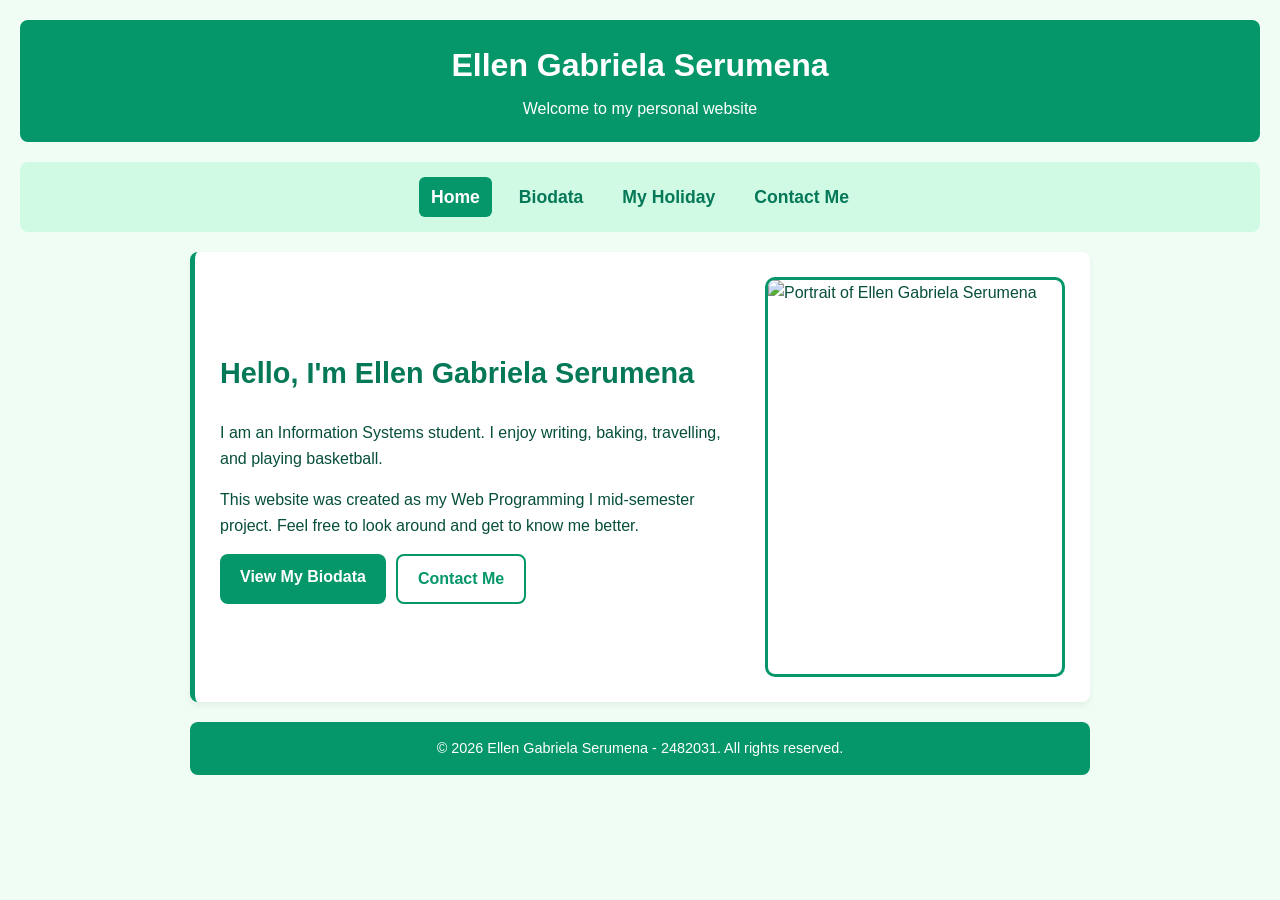
==== index.html @ 9ca84128 "Add files via upload" ====
<!DOCTYPE html>
<html lang="en">
<!--
    Nama    : Ellen Gabriela Serumena
    NIM     : 2482031
    Halaman : Home
-->
<head>
    <meta charset="utf-8">
    <meta name="viewport" content="width=device-width, initial-scale=1.0">
    <title>Home - Ellen Gabriela Serumena</title>
    <link rel="stylesheet" href="style.css">
</head>
<body>
    <!--HEADER-->
    <header>
        <h1>Ellen Gabriela Serumena</h1>
        <p>Welcome to my personal website</p>
    </header>

    <!--NAVIGATION-->
    <nav aria-label="Main Navigation">
        <a href="index.html" class="active">Home</a>
        <a href="biodata.html">Biodata</a>
        <a href="myHoliday.html">My Holiday</a>
        <a href="contact.html">Contact Me</a>
    </nav>

    <!--MAIN-->
    <main>
        <!-- Hero Section -->
        <section class="hero">
            <div class="hero-text">
                <h2>Hello, I'm Ellen Gabriela Serumena</h2>
                <p>
                    I am an Information Systems student. I enjoy writing, baking,
                    travelling, and playing basketball.
                </p>
                <p>
                    This website was created as my Web Programming I mid-semester project.
                    Feel free to look around and get to know me better.
                </p>
                <!-- Call-to-Action -->
                <div class="btn-group">
                    <a href="biodata.html" class="btn">View My Biodata</a>
                    <a href="contact.html" class="btn btn-outline">Contact Me</a>
                </div>
            </div>
            <img
                class="hero-img"
                src="https://i.postimg.cc/DwwsP3Hj/20260724-104238.jpg"
                alt="Portrait of Ellen Gabriela Serumena"
            >
        </section>
    </main>

    <!--FOOTER-->
    <footer>
        <p>&copy; 2026 Ellen Gabriela Serumena - 2482031. All rights reserved.</p>
    </footer>
</body>
</html>
---- style.css ----
/*
    Nama    : Ellen Gabriela Serumena
    NIM     : 2482031
*/
* {
    box-sizing: border-box;
}

body {
    font-family: Arial, sans-serif;
    background-color: #f0fdf4;
    color: #064e3b;
    line-height: 1.6;
    margin: 0;
    padding: 16px;
}

img {
    width: 70%;
    height: 100%;
}

a {
    color: #059669;
    font-weight: bold;
}

a:hover {
    color: #064e3b;
}

h2, h3 {
    color: #047857;
    margin-top: 0;
}

/* ===== HEADER, NAV, FOOTER (sama di semua halaman) ===== */
header {
    text-align: center;
    background-color: #059669;
    color: white;
    padding: 20px;
    border-radius: 8px;
}

header h1 {
    margin: 0 0 5px;
}

header p {
    margin: 0;
}

nav {
    display: flex;
    flex-direction: column;
    gap: 8px;
    margin: 20px 0;
    padding: 15px;
    background-color: #d1fae5;
    border-radius: 8px;
}

nav a {
    color: #047857;
    text-decoration: none;
    font-weight: bold;
    font-size: 1.1em;
    text-align: center;
    padding: 6px 12px;
    border-radius: 6px;
}

nav a:hover {
    text-decoration: underline;
    color: #065f46;
}

nav a.active {
    background-color: #059669;
    color: white;
}

footer {
    max-width: 900px;
    margin: 20px auto 0;
    text-align: center;
    background-color: #059669;
    color: white;
    padding: 15px;
    border-radius: 8px;
    font-size: 0.9em;
}

footer p {
    margin: 0;
}

/* ===== MAIN & SECTION ===== */
main {
    max-width: 900px;
    margin: 0 auto;
}

section {
    background-color: white;
    padding: 25px;
    margin-bottom: 20px;
    border-left: 5px solid #059669;
    border-radius: 8px;
    box-shadow: 0 4px 6px rgba(0, 0, 0, 0.05);
}

/* ===== BUTTON / CALL-TO-ACTION ===== */
.btn {
    display: inline-block;
    background-color: #059669;
    color: white;
    text-decoration: none;
    padding: 10px 20px;
    border-radius: 8px;
    border: none;
    font-size: 1em;
    font-weight: bold;
    cursor: pointer;
}

.btn:hover {
    background-color: #064e3b;
    color: white;
}

.btn-outline {
    background-color: white;
    color: #059669;
    border: 2px solid #059669;
}

.btn-group {
    display: flex;
    flex-wrap: wrap;
    gap: 10px;
    margin-top: 15px;
}

/* ===== HOME: HERO ===== */
.hero {
    display: flex;
    flex-direction: column;
    align-items: center;
    gap: 20px;
    text-align: center;
}

.hero-text h2 {
    font-size: 1.8em;
}

.hero-img {
    width: 100%;
    max-width: 300px;
    aspect-ratio: 3 / 4;
    object-fit: cover;
    border-radius: 10px;
    border: 3px solid #059669;
}

/* ===== BIODATA ===== */
.profile {
    display: flex;
    flex-direction: column;
    align-items: center;
    gap: 20px;
}

.profile-photo {
    width: 100%;
    max-width: 200px;
    aspect-ratio: 3 / 4;
    object-fit: cover;
    border-radius: 10px;
    border: 3px solid #059669;
}

.profile-info {
    width: 100%;
}

/* Hobi: dua daftar berdampingan di layar besar */
.hobby-lists {
    display: grid;
    grid-template-columns: 1fr;
    gap: 15px;
}

.table-container {
    overflow-x: auto;
}

table {
    width: 100%;
    border-collapse: collapse;
    margin-top: 15px;
    color: #333;
}

table, th, td {
    border: 1px solid #888;
}

th, td {
    padding: 12px;
    text-align: left;
}

th {
    background-color: #f2f2f2;
    font-weight: bold;
    color: #333;
}

/* ===== MY HOLIDAY: GALERI FLEXBOX ===== */
.gallery {
    display: flex;
    flex-wrap: wrap;
    justify-content: center;
    align-items: stretch;
    gap: 16px;
}

.gallery figure {
    flex: 1 1 100%;
    margin: 0;
    background-color: #f0fdf4;
    border: 1px solid #a7f3d0;
    border-radius: 8px;
    overflow: hidden;
}

.gallery img {
    display: block;
    width: 100%;
    height: 220px;
    object-fit: cover;
}

.gallery figcaption {
    padding: 10px;
    font-size: 0.9em;
    text-align: center;
}

/* ===== CONTACT ===== */
.form-group {
    display: flex;
    flex-direction: column;
    margin-bottom: 15px;
}

.form-group label {
    font-weight: bold;
    margin-bottom: 5px;
}

.form-group input,
.form-group textarea {
    width: 100%;
    padding: 10px;
    border: 1px solid #a7f3d0;
    border-radius: 6px;
    font-family: inherit;
    font-size: 1em;
}

.form-group input:focus,
.form-group textarea:focus {
    outline: 2px solid #059669;
}

.form-group textarea {
    min-height: 120px;
    resize: vertical;
}

.contact-list {
    list-style: none;
    padding: 0;
    margin: 0;
}

.contact-list li {
    margin-bottom: 8px;
}

/* ===== TABLET (>= 600px) ===== */
@media (min-width: 600px) {
    nav {
        flex-direction: row;
        justify-content: center;
        gap: 15px;
    }

    .hobby-lists {
        grid-template-columns: 1fr 1fr;
    }

    .gallery figure {
        flex: 1 1 calc(50% - 16px);
    }
}

/* ===== DESKTOP (>= 900px) ===== */
@media (min-width: 900px) {
    body {
        padding: 20px;
    }

    .hero {
        flex-direction: row;
        text-align: left;
        justify-content: space-between;
    }

    .hero-text {
        flex: 1;
    }

    .profile {
        flex-direction: row;
        align-items: flex-start;
    }

    .profile-photo {
        flex-shrink: 0;
    }

    .gallery figure {
        flex: 1 1 calc(33.333% - 16px);
    }
}
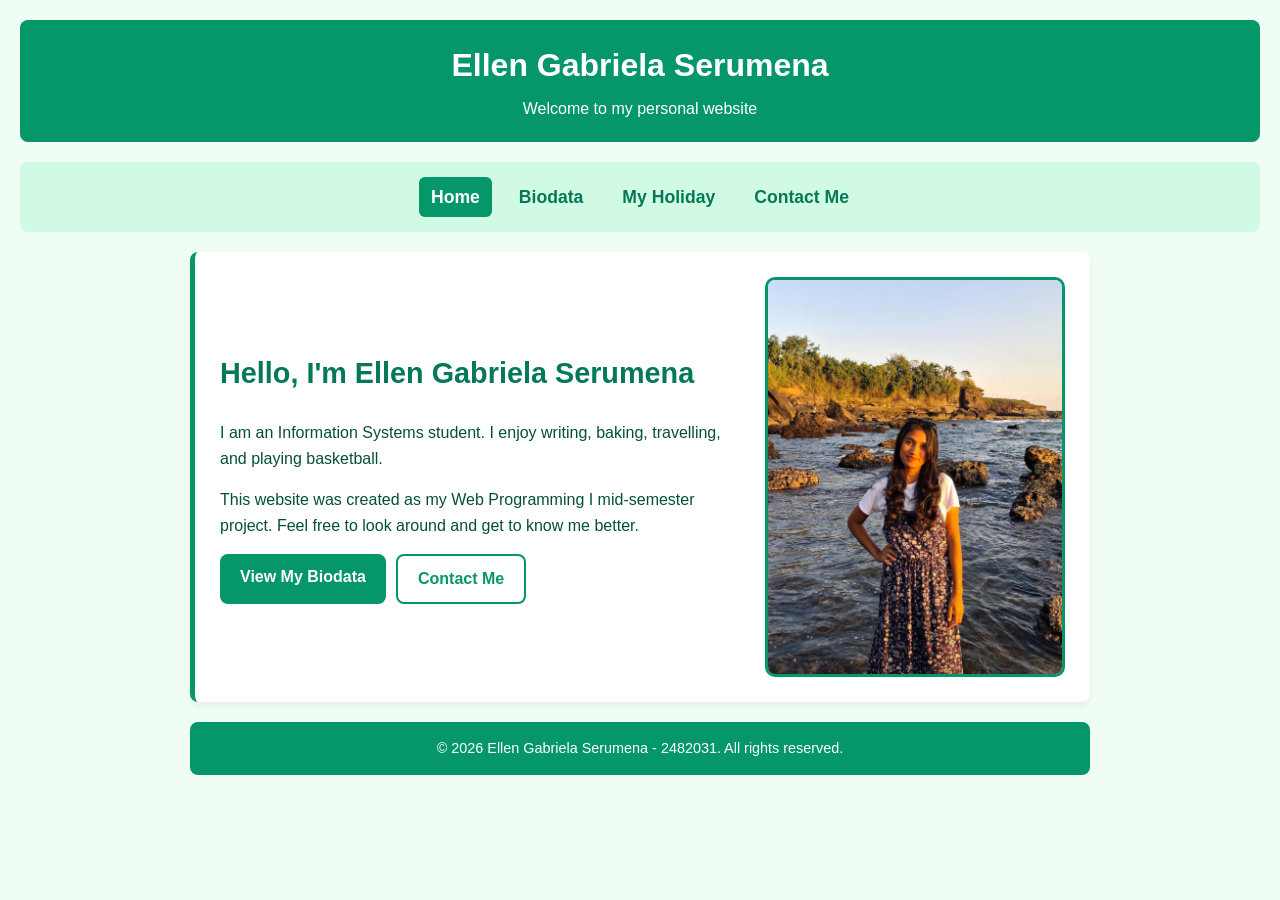
==== commit 1600dac1: "Update index.html" ====
--- a/index.html
+++ b/index.html
@@ -48,7 +48,7 @@
             </div>
             <img
                 class="hero-img"
-                src="https://i.postimg.cc/DwwsP3Hj/20260724-104238.jpg"
+                src="images/myphoto.jpg"
                 alt="Portrait of Ellen Gabriela Serumena"
             >
         </section>
@@ -59,4 +59,4 @@
         <p>&copy; 2026 Ellen Gabriela Serumena - 2482031. All rights reserved.</p>
     </footer>
 </body>
-</html>+</html>
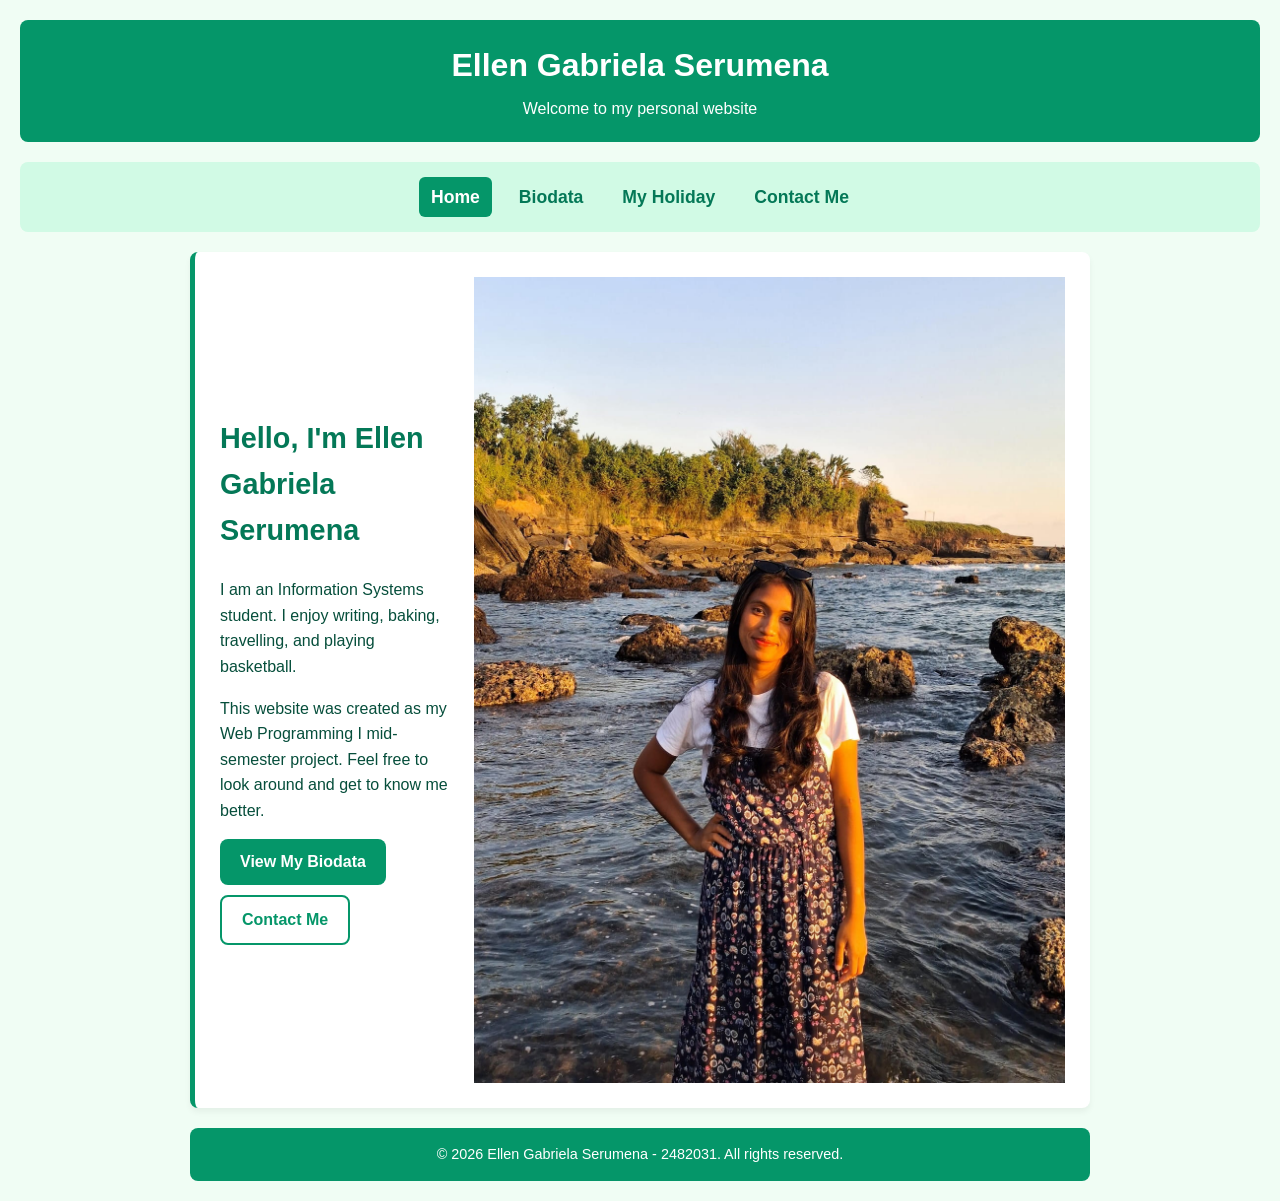
==== commit feedf638: "Update index.html" ====
--- a/index.html
+++ b/index.html
@@ -47,7 +47,7 @@
                 </div>
             </div>
             <img
-                class="hero-img"
+                class="gallery"
                 src="images/myphoto.jpg"
                 alt="Portrait of Ellen Gabriela Serumena"
             >
